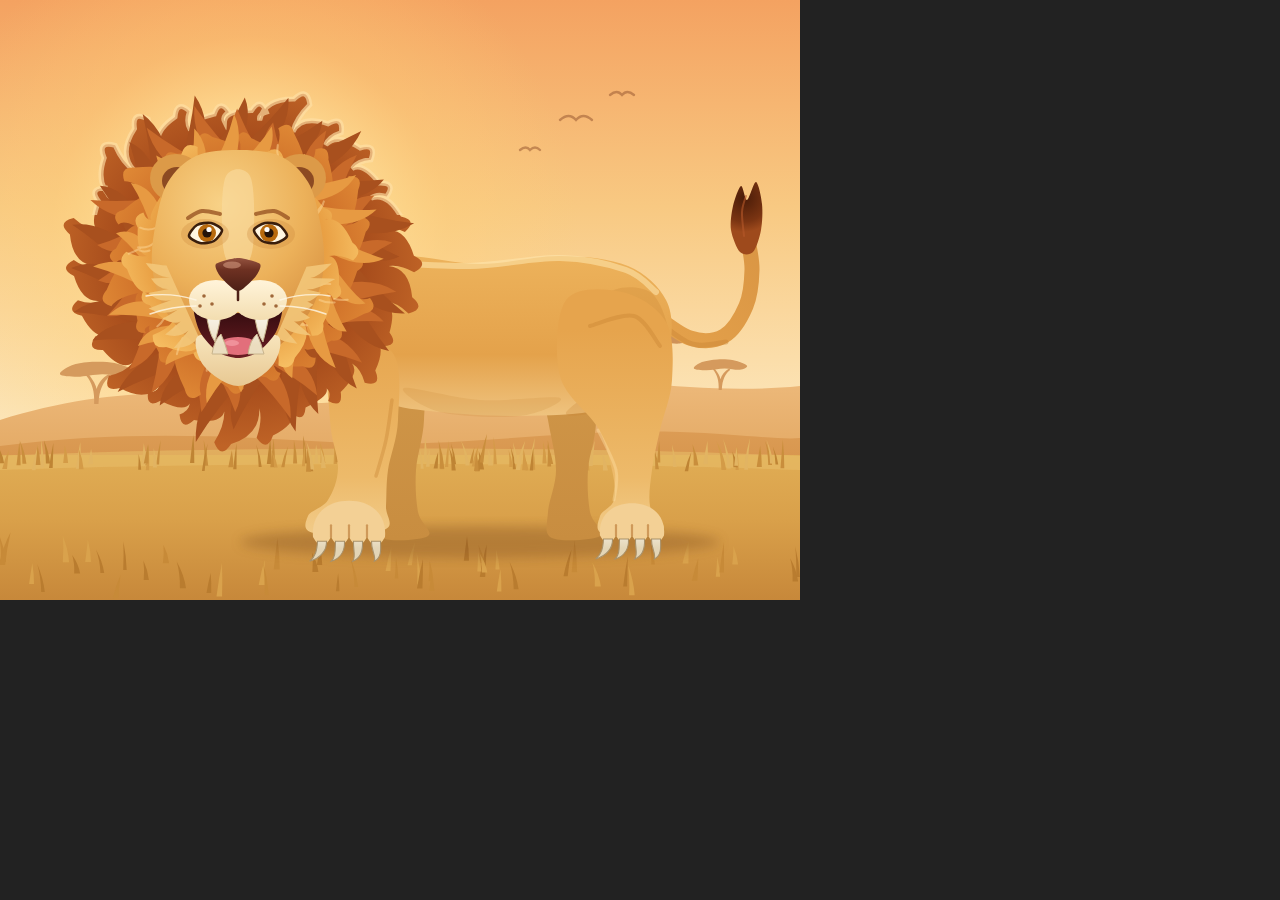
==== tools/art-preview.html @ 217c46bb "Start Le Petit Ranger: drawing kit, six animals, Suri, data, checker Co-Authored-By: Claude Opus 5.5" ====
<!doctype html>
<html lang="fr">
<head>
<meta charset="utf-8">
<title>Aperçu des dessins</title>
<style>
  html, body { margin: 0; background: #222; }
  #stage { width: 800px; height: 600px; }
  #stage svg { width: 100%; height: 100%; display: block; }
  .still * { animation: none !important; }
  .art-suri .mood { display: none; }
  .art-suri[data-mood="happy"] .m-happy, .art-suri[data-mood="cheer"] .m-cheer,
  .art-suri[data-mood="encourage"] .m-encourage, .art-suri[data-mood="think"] .m-think { display: inline; }
</style>
</head>
<body>
<div id="stage"></div>
<script src="../js/art/kit.js"></script>
<script src="../js/art/build.js"></script>
<script src="../js/art/lion.js"></script>
<script src="../js/art/gazelle.js"></script>
<script src="../js/art/elephant.js"></script>
<script src="../js/art/girafe.js"></script>
<script src="../js/art/loup.js"></script>
<script src="../js/art/perruche.js"></script>
<script src="../js/art/suri.js"></script>
<script>
  var q = new URLSearchParams(location.search);
  var name = q.get('a') || 'lion';
  var stage = document.getElementById('stage');
  stage.innerHTML = PR.svg(name, { scene: q.get('scene') !== '0', still: true, viewBox: q.get('vb') || undefined });
  stage.querySelector('svg').setAttribute('data-mood', q.get('mood') || 'happy');
  var lit = q.get('lit');
  if (lit) {
    var svg = stage.querySelector('svg');
    var pre = svg.getAttribute('data-prefix');
    svg.querySelectorAll('[data-part="' + lit + '"]').forEach(function (g) {
      g.setAttribute('filter', 'url(#' + pre + '_glow)');
    });
  }
  if (q.get('hits')) {
    document.querySelectorAll('[data-part]').forEach(function (g) {
      g.querySelectorAll('.hit').forEach(function (h) { h.setAttribute('fill', 'rgba(0,120,255,.35)'); });
    });
  }
  window.PARTS = PR.svgParts(name);
</script>
</body>
</html>
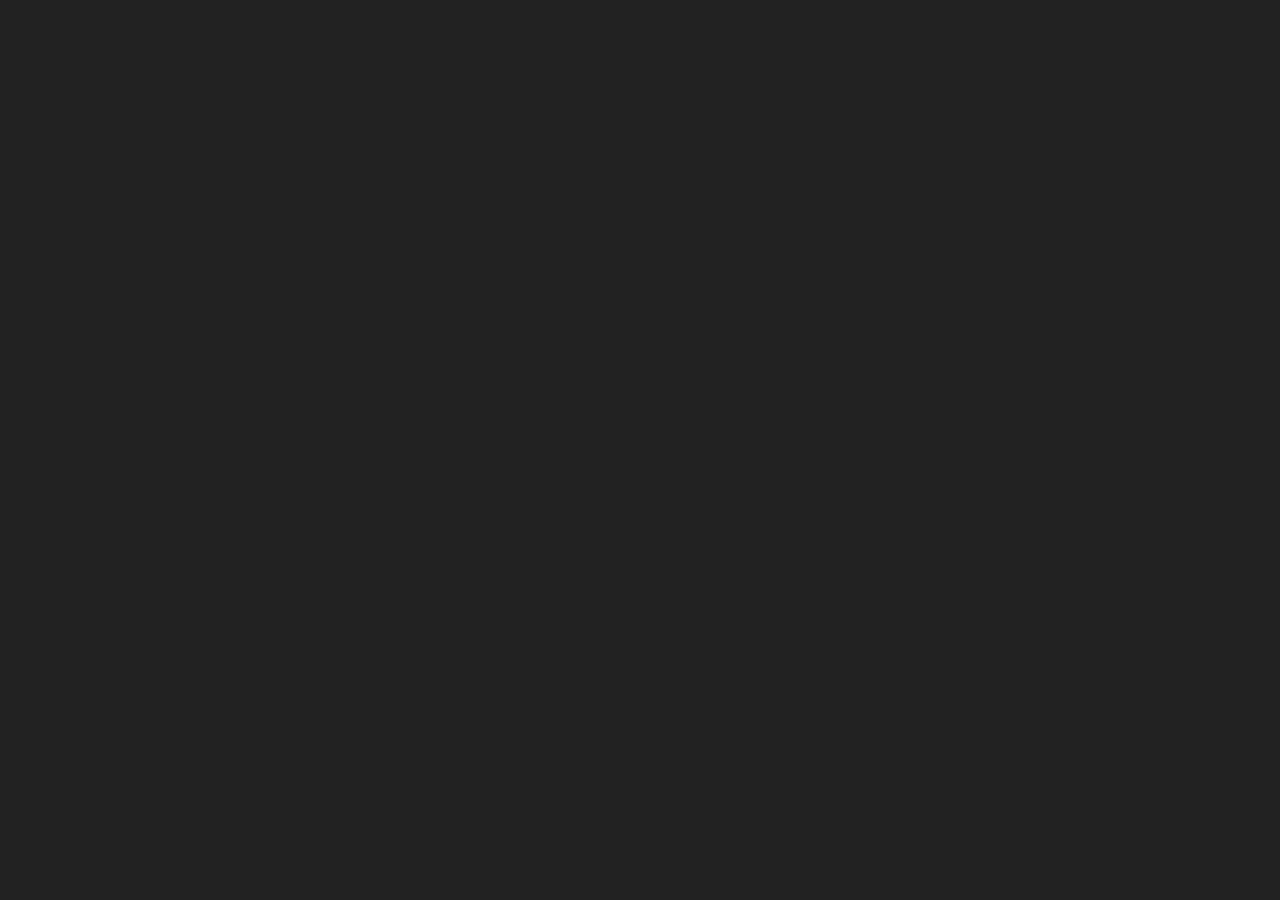
==== commit ae54ecbe: "Use the painted animal pack: traced tappable zones, outline-cut highlights, fang close-ups - Six pai" ====
--- a/tools/art-preview.html
+++ b/tools/art-preview.html
@@ -17,12 +17,7 @@
 <div id="stage"></div>
 <script src="../js/art/kit.js"></script>
 <script src="../js/art/build.js"></script>
-<script src="../js/art/lion.js"></script>
-<script src="../js/art/gazelle.js"></script>
-<script src="../js/art/elephant.js"></script>
-<script src="../js/art/girafe.js"></script>
-<script src="../js/art/loup.js"></script>
-<script src="../js/art/perruche.js"></script>
+<script src="../js/art/savanna.js"></script>
 <script src="../js/art/suri.js"></script>
 <script>
   var q = new URLSearchParams(location.search);
